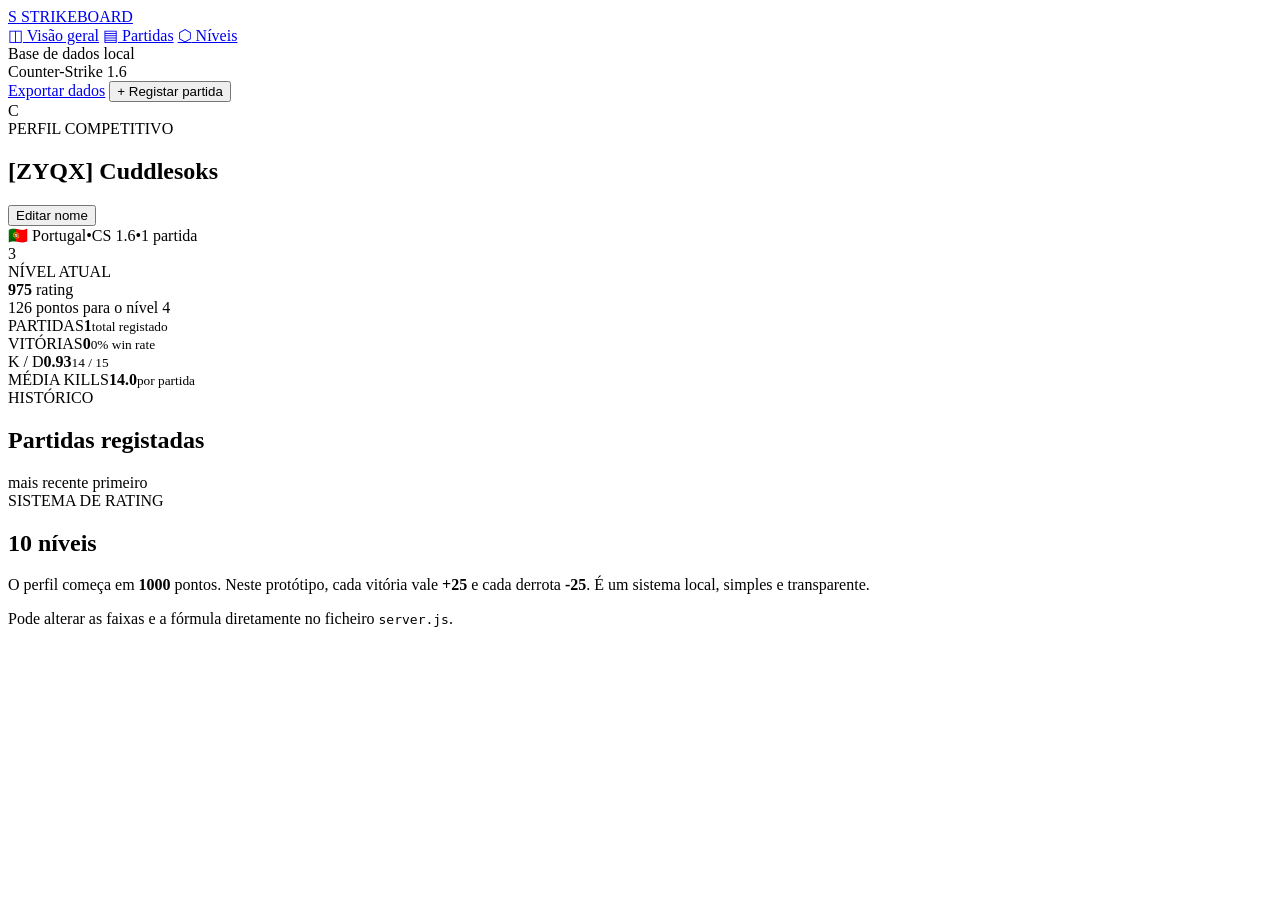
==== strikeboard-cs16/public/index.html @ e12be49d "24/08" ====
<!doctype html>
<html lang="pt-PT">
<head>
  <meta charset="utf-8" />
  <meta name="viewport" content="width=device-width, initial-scale=1" />
  <meta name="theme-color" content="#111214" />
  <title>STRIKEBOARD — CS 1.6</title>
  <link rel="stylesheet" href="/styles.css" />
</head>
<body>
  <div class="app-shell">
    <aside class="sidebar">
      <a class="brand" href="#top" aria-label="STRIKEBOARD">
        <span class="brand-mark">S</span>
        <span>STRIKEBOARD</span>
      </a>
      <nav class="nav">
        <a class="nav-item active" href="#overview"><span>◫</span> Visão geral</a>
        <a class="nav-item" href="#matches"><span>▤</span> Partidas</a>
        <a class="nav-item" href="#rating"><span>⬡</span> Níveis</a>
      </nav>
      <div class="sidebar-bottom">
        <span class="status-dot"></span>
        Base de dados local
      </div>
    </aside>

    <main class="main" id="top">
      <header class="topbar">
        <div class="game-pill"><span class="mini-dot"></span> Counter-Strike 1.6</div>
        <div class="top-actions">
          <a class="btn ghost" href="/api/export">Exportar dados</a>
          <button class="btn primary" id="openMatchModal">+ Registar partida</button>
        </div>
      </header>

      <section class="hero" id="overview">
        <div class="hero-grid"></div>
        <div class="profile-row">
          <div class="avatar" id="avatarInitial" aria-hidden="true">C</div>
          <div class="profile-copy">
            <div class="eyebrow">PERFIL COMPETITIVO</div>
            <div class="nickname-line"><h1 id="nickname">[ZYQX] Cuddlesoks</h1><button class="edit-name-btn" id="openProfileModal" type="button" title="Alterar nome">Editar nome</button></div>
            <div class="profile-meta"><span>🇵🇹 Portugal</span><span>•</span><span>CS 1.6</span><span>•</span><span id="matchCountMeta">1 partida</span></div>
          </div>
          <div class="rating-card compact" id="rating">
            <div class="level-badge"><span id="levelNumber">3</span></div>
            <div>
              <div class="muted small">NÍVEL ATUAL</div>
              <div class="rating-line"><strong id="ratingValue">975</strong> <span>rating</span></div>
              <div class="level-progress"><div id="levelProgressBar"></div></div>
              <div class="muted tiny" id="nextLevelText">126 pontos para o nível 4</div>
            </div>
          </div>
        </div>
      </section>

      <section class="stats-grid" aria-label="Estatísticas">
        <article class="stat-card"><span class="stat-label">PARTIDAS</span><strong id="statMatches">1</strong><small>total registado</small></article>
        <article class="stat-card"><span class="stat-label">VITÓRIAS</span><strong id="statWins">0</strong><small id="statWinRate">0% win rate</small></article>
        <article class="stat-card"><span class="stat-label">K / D</span><strong id="statKD">0.93</strong><small id="statKillsDeaths">14 / 15</small></article>
        <article class="stat-card"><span class="stat-label">MÉDIA KILLS</span><strong id="statAvgKills">14.0</strong><small>por partida</small></article>
      </section>

      <section class="content-grid">
        <div class="panel matches-panel" id="matches">
          <div class="panel-head">
            <div>
              <div class="eyebrow">HISTÓRICO</div>
              <h2>Partidas registadas</h2>
            </div>
            <span class="muted small">mais recente primeiro</span>
          </div>
          <div id="matchesList" class="matches-list"></div>
        </div>

        <aside class="panel rating-panel">
          <div class="eyebrow">SISTEMA DE RATING</div>
          <h2>10 níveis</h2>
          <p class="muted rating-explainer">O perfil começa em <strong>1000</strong> pontos. Neste protótipo, cada vitória vale <strong>+25</strong> e cada derrota <strong>-25</strong>. É um sistema local, simples e transparente.</p>
          <div id="levelsList" class="levels-list"></div>
          <div class="info-box">Pode alterar as faixas e a fórmula diretamente no ficheiro <code>server.js</code>.</div>
        </aside>
      </section>
    </main>
  </div>

  <dialog id="profileModal" class="modal small-modal">
    <form id="profileForm" class="modal-card">
      <div class="modal-head">
        <div><div class="eyebrow">PERFIL</div><h2>Alterar nome</h2></div>
        <button type="button" class="icon-btn" id="closeProfileModal" aria-label="Fechar">×</button>
      </div>
      <p class="muted profile-edit-help">Ao alterar o nome, ele também será atualizado em <strong>todas as partidas anteriores</strong>, incluindo os scoreboards guardados.</p>
      <label class="field full"><span>Nome / nickname</span><input id="profileNicknameInput" name="nickname" maxlength="48" required /></label>
      <div id="profileMessage" class="form-message" aria-live="polite"></div>
      <div class="modal-actions"><button type="button" class="btn ghost" id="cancelProfileEdit">Cancelar</button><button class="btn primary" type="submit">Guardar nome</button></div>
    </form>
  </dialog>

  <dialog id="matchModal" class="modal">
    <form id="matchForm" class="modal-card">
      <div class="modal-head">
        <div><div class="eyebrow">NOVA PARTIDA</div><h2>Registar resultado</h2></div>
        <button type="button" class="icon-btn" id="closeMatchModal" aria-label="Fechar">×</button>
      </div>
      <div class="form-grid">
        <label class="field full"><span>Mapa</span><input name="map" placeholder="de_dust2" required /></label>
        <label class="field"><span>Nosso score</span><input name="ourScore" type="number" min="0" required /></label>
        <label class="field"><span>Score adversário</span><input name="opponentScore" type="number" min="0" required /></label>
        <label class="field"><span>Kills</span><input name="kills" type="number" min="0" required /></label>
        <label class="field"><span>Deaths</span><input name="deaths" type="number" min="0" required /></label>
        <label class="field"><span>Assists (opcional)</span><input name="assists" type="number" min="0" /></label>
        <label class="field"><span>Lado</span><select name="side"><option>Terrorists</option><option>Counter-Terrorists</option><option>Mixed</option></select></label>
        <label class="field full"><span>Notas</span><textarea name="notes" rows="3" placeholder="Ex.: jogo equilibrado, overtime, etc."></textarea></label>
      </div>
      <div id="formMessage" class="form-message" aria-live="polite"></div>
      <div class="modal-actions"><button type="button" class="btn ghost" id="cancelMatch">Cancelar</button><button class="btn primary" type="submit">Guardar partida</button></div>
    </form>
  </dialog>

  <dialog id="detailsModal" class="modal wide">
    <div class="modal-card details-card">
      <div class="modal-head">
        <div><div class="eyebrow">DETALHES DA PARTIDA</div><h2 id="detailsTitle">de_tuscan</h2></div>
        <button type="button" class="icon-btn" id="closeDetailsModal" aria-label="Fechar">×</button>
      </div>
      <div id="detailsContent"></div>
    </div>
  </dialog>

  <script src="/app.js" defer></script>
</body>
</html>
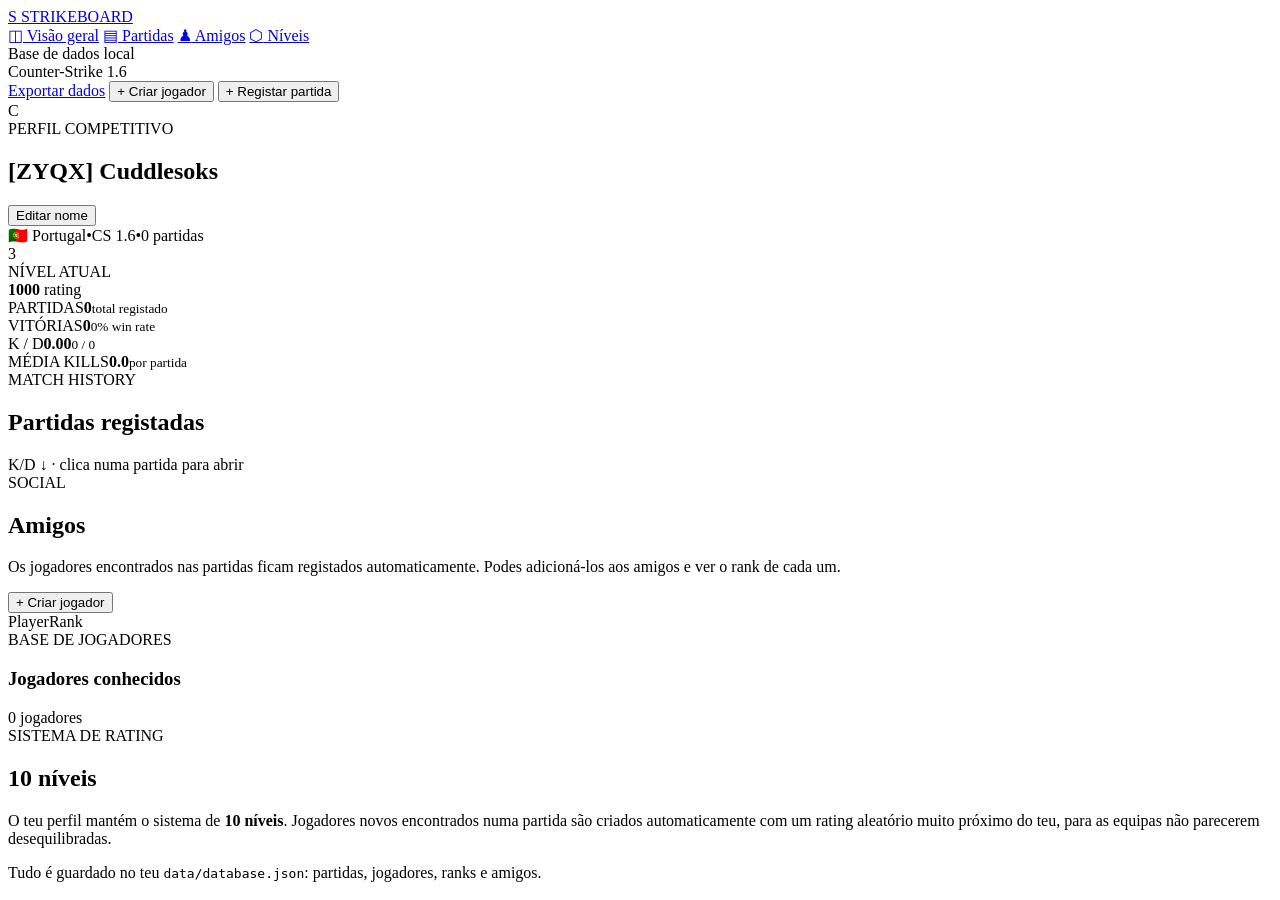
==== commit 008de89b: "27/08" ====
--- a/strikeboard-cs16/public/index.html
+++ b/strikeboard-cs16/public/index.html
@@ -17,6 +17,7 @@
       <nav class="nav">
         <a class="nav-item active" href="#overview"><span>◫</span> Visão geral</a>
         <a class="nav-item" href="#matches"><span>▤</span> Partidas</a>
+        <a class="nav-item" href="#friends"><span>♟</span> Amigos</a>
         <a class="nav-item" href="#rating"><span>⬡</span> Níveis</a>
       </nav>
       <div class="sidebar-bottom">
@@ -30,6 +31,7 @@
         <div class="game-pill"><span class="mini-dot"></span> Counter-Strike 1.6</div>
         <div class="top-actions">
           <a class="btn ghost" href="/api/export">Exportar dados</a>
+          <button class="btn ghost" id="openPlayerModal">+ Criar jogador</button>
           <button class="btn primary" id="openMatchModal">+ Registar partida</button>
         </div>
       </header>
@@ -40,46 +42,66 @@
           <div class="avatar" id="avatarInitial" aria-hidden="true">C</div>
           <div class="profile-copy">
             <div class="eyebrow">PERFIL COMPETITIVO</div>
-            <div class="nickname-line"><h1 id="nickname">[ZYQX] Cuddlesoks</h1><button class="edit-name-btn" id="openProfileModal" type="button" title="Alterar nome">Editar nome</button></div>
-            <div class="profile-meta"><span>🇵🇹 Portugal</span><span>•</span><span>CS 1.6</span><span>•</span><span id="matchCountMeta">1 partida</span></div>
+            <div class="nickname-line"><h1 id="nickname">[ZYQX] Cuddlesoks</h1><button class="edit-name-btn" id="openProfileModal" type="button">Editar nome</button></div>
+            <div class="profile-meta"><span>🇵🇹 Portugal</span><span>•</span><span>CS 1.6</span><span>•</span><span id="matchCountMeta">0 partidas</span></div>
           </div>
           <div class="rating-card compact" id="rating">
             <div class="level-badge"><span id="levelNumber">3</span></div>
             <div>
               <div class="muted small">NÍVEL ATUAL</div>
-              <div class="rating-line"><strong id="ratingValue">975</strong> <span>rating</span></div>
+              <div class="rating-line"><strong id="ratingValue">1000</strong> <span>rating</span></div>
               <div class="level-progress"><div id="levelProgressBar"></div></div>
-              <div class="muted tiny" id="nextLevelText">126 pontos para o nível 4</div>
+              <div class="muted tiny" id="nextLevelText"></div>
             </div>
           </div>
         </div>
       </section>
 
       <section class="stats-grid" aria-label="Estatísticas">
-        <article class="stat-card"><span class="stat-label">PARTIDAS</span><strong id="statMatches">1</strong><small>total registado</small></article>
+        <article class="stat-card"><span class="stat-label">PARTIDAS</span><strong id="statMatches">0</strong><small>total registado</small></article>
         <article class="stat-card"><span class="stat-label">VITÓRIAS</span><strong id="statWins">0</strong><small id="statWinRate">0% win rate</small></article>
-        <article class="stat-card"><span class="stat-label">K / D</span><strong id="statKD">0.93</strong><small id="statKillsDeaths">14 / 15</small></article>
-        <article class="stat-card"><span class="stat-label">MÉDIA KILLS</span><strong id="statAvgKills">14.0</strong><small>por partida</small></article>
-      </section>
-
-      <section class="content-grid">
-        <div class="panel matches-panel" id="matches">
+        <article class="stat-card"><span class="stat-label">K / D</span><strong id="statKD">0.00</strong><small id="statKillsDeaths">0 / 0</small></article>
+        <article class="stat-card"><span class="stat-label">MÉDIA KILLS</span><strong id="statAvgKills">0.0</strong><small>por partida</small></article>
+      </section>
+
+      <section class="panel matches-panel" id="matches">
+        <div class="panel-head">
+          <div>
+            <div class="eyebrow">MATCH HISTORY</div>
+            <h2>Partidas registadas</h2>
+          </div>
+          <span class="muted small">K/D ↓ · clica numa partida para abrir</span>
+        </div>
+        <div id="matchesList" class="matches-list"></div>
+      </section>
+
+      <section class="lower-grid">
+        <div class="panel friends-panel" id="friends">
           <div class="panel-head">
             <div>
-              <div class="eyebrow">HISTÓRICO</div>
-              <h2>Partidas registadas</h2>
+              <div class="eyebrow">SOCIAL</div>
+              <h2>Amigos</h2>
+              <p class="muted panel-copy">Os jogadores encontrados nas partidas ficam registados automaticamente. Podes adicioná-los aos amigos e ver o rank de cada um.</p>
             </div>
-            <span class="muted small">mais recente primeiro</span>
-          </div>
-          <div id="matchesList" class="matches-list"></div>
+            <button class="btn ghost" id="openPlayerModalFriends">+ Criar jogador</button>
+          </div>
+
+          <div class="rank-table-head"><span>Player</span><span>Rank</span><span></span></div>
+          <div id="friendsList" class="player-rank-list"></div>
+
+          <div class="known-head">
+            <div><div class="eyebrow">BASE DE JOGADORES</div><h3>Jogadores conhecidos</h3></div>
+            <span class="muted small" id="knownPlayersCount">0 jogadores</span>
+          </div>
+          <div id="playersList" class="known-players-list"></div>
         </div>
 
         <aside class="panel rating-panel">
           <div class="eyebrow">SISTEMA DE RATING</div>
           <h2>10 níveis</h2>
-          <p class="muted rating-explainer">O perfil começa em <strong>1000</strong> pontos. Neste protótipo, cada vitória vale <strong>+25</strong> e cada derrota <strong>-25</strong>. É um sistema local, simples e transparente.</p>
+          <p class="muted rating-explainer">O teu perfil mantém o sistema de <strong>10 níveis</strong>. Jogadores novos encontrados numa partida são criados automaticamente com um rating aleatório muito próximo do teu, para as equipas não parecerem desequilibradas.</p>
           <div id="levelsList" class="levels-list"></div>
-          <div class="info-box">Pode alterar as faixas e a fórmula diretamente no ficheiro <code>server.js</code>.</div>
+          <div class="info-box">Tudo é guardado no teu <code>data/database.json</code>: partidas, jogadores, ranks e amigos.</div>
         </aside>
       </section>
     </main>
@@ -91,29 +113,80 @@
         <div><div class="eyebrow">PERFIL</div><h2>Alterar nome</h2></div>
         <button type="button" class="icon-btn" id="closeProfileModal" aria-label="Fechar">×</button>
       </div>
-      <p class="muted profile-edit-help">Ao alterar o nome, ele também será atualizado em <strong>todas as partidas anteriores</strong>, incluindo os scoreboards guardados.</p>
+      <p class="muted profile-edit-help">Ao alterar o nome, ele também é atualizado nas partidas e scoreboards anteriores.</p>
       <label class="field full"><span>Nome / nickname</span><input id="profileNicknameInput" name="nickname" maxlength="48" required /></label>
       <div id="profileMessage" class="form-message" aria-live="polite"></div>
       <div class="modal-actions"><button type="button" class="btn ghost" id="cancelProfileEdit">Cancelar</button><button class="btn primary" type="submit">Guardar nome</button></div>
     </form>
   </dialog>
 
-  <dialog id="matchModal" class="modal">
+  <dialog id="playerModal" class="modal small-modal">
+    <form id="playerForm" class="modal-card">
+      <div class="modal-head">
+        <div><div class="eyebrow">JOGADOR</div><h2 id="playerModalTitle">Criar jogador</h2></div>
+        <button type="button" class="icon-btn" id="closePlayerModal" aria-label="Fechar">×</button>
+      </div>
+      <input type="hidden" id="playerIdInput" />
+      <div class="form-grid">
+        <label class="field full"><span>Username</span><input id="playerUsernameInput" maxlength="48" placeholder="Ex.: shr1mpyy" required /></label>
+        <label class="field full"><span>Rating</span><input id="playerRatingInput" type="number" min="0" max="9999" step="1" placeholder="1000" required /></label>
+        <div class="rank-preview full"><span class="level-ring" id="playerLevelPreview">3</span><div><b id="playerRatingPreview">1000</b><span>rating · nível calculado automaticamente</span></div></div>
+        <label class="friend-check full"><input id="playerFriendInput" type="checkbox" /><span>Adicionar aos meus amigos</span></label>
+      </div>
+      <div id="playerMessage" class="form-message" aria-live="polite"></div>
+      <div class="modal-actions"><button type="button" class="btn ghost" id="cancelPlayerEdit">Cancelar</button><button class="btn primary" type="submit" id="savePlayerButton">Criar jogador</button></div>
+    </form>
+  </dialog>
+
+  <dialog id="matchModal" class="modal match-entry-modal">
     <form id="matchForm" class="modal-card">
       <div class="modal-head">
-        <div><div class="eyebrow">NOVA PARTIDA</div><h2>Registar resultado</h2></div>
+        <div>
+          <div class="eyebrow">NOVA PARTIDA</div>
+          <h2>Registar os 10 jogadores</h2>
+          <p class="muted modal-subtitle">Se um username já existir, a partida fica ligada à conta existente. Se não existir, o STRIKEBOARD cria a conta automaticamente com um rank próximo do teu.</p>
+        </div>
         <button type="button" class="icon-btn" id="closeMatchModal" aria-label="Fechar">×</button>
       </div>
-      <div class="form-grid">
-        <label class="field full"><span>Mapa</span><input name="map" placeholder="de_dust2" required /></label>
-        <label class="field"><span>Nosso score</span><input name="ourScore" type="number" min="0" required /></label>
-        <label class="field"><span>Score adversário</span><input name="opponentScore" type="number" min="0" required /></label>
-        <label class="field"><span>Kills</span><input name="kills" type="number" min="0" required /></label>
-        <label class="field"><span>Deaths</span><input name="deaths" type="number" min="0" required /></label>
-        <label class="field"><span>Assists (opcional)</span><input name="assists" type="number" min="0" /></label>
-        <label class="field"><span>Lado</span><select name="side"><option>Terrorists</option><option>Counter-Terrorists</option><option>Mixed</option></select></label>
-        <label class="field full"><span>Notas</span><textarea name="notes" rows="3" placeholder="Ex.: jogo equilibrado, overtime, etc."></textarea></label>
-      </div>
+
+      <div class="match-basics">
+        <label class="field map-field">
+          <span>Mapa</span>
+          <select name="map" id="mapSelect" required>
+            <option value="" selected disabled>Escolher mapa…</option>
+            <option value="de_dust2">de_dust2 ⭐</option>
+            <option value="de_inferno">de_inferno ⭐</option>
+            <option value="de_nuke">de_nuke ⭐</option>
+            <option value="de_train">de_train ⭐</option>
+            <option value="de_tuscan">de_tuscan ⭐</option>
+            <option value="de_mirage">de_mirage ⭐</option>
+          </select>
+        </label>
+        <label class="field score-field"><span>Tua equipa</span><input name="ourScore" type="number" min="0" max="99" placeholder="13" required /></label>
+        <div class="score-dash">—</div>
+        <label class="field score-field"><span>Adversário</span><input name="opponentScore" type="number" min="0" max="99" placeholder="8" required /></label>
+      </div>
+
+      <div class="team-names-grid">
+        <label class="field"><span>Nome da tua equipa</span><input name="ourTeamName" id="ourTeamName" maxlength="40" value="ZYQX" required /></label>
+        <label class="field"><span>Nome da equipa adversária</span><input name="opponentTeamName" id="opponentTeamName" maxlength="40" value="ENEMY" required /></label>
+      </div>
+
+      <div class="team-entry-grid">
+        <section class="team-entry-card our-team-card">
+          <div class="team-entry-head"><div><span class="team-kicker">A TUA EQUIPA</span><h3 id="ourTeamPreview">ZYQX</h3></div><span class="team-count">5 jogadores</span></div>
+          <div class="player-table-head our-player-grid"><span>EU</span><span>JOGADOR</span><span>KILLS</span><span>DEATHS</span></div>
+          <div id="ourPlayersRows" class="player-rows"></div>
+        </section>
+
+        <section class="team-entry-card enemy-team-card">
+          <div class="team-entry-head"><div><span class="team-kicker">ADVERSÁRIOS</span><h3 id="opponentTeamPreview">ENEMY</h3></div><span class="team-count">5 jogadores</span></div>
+          <div class="player-table-head enemy-player-grid"><span>JOGADOR</span><span>KILLS</span><span>DEATHS</span></div>
+          <div id="enemyPlayersRows" class="player-rows"></div>
+        </section>
+      </div>
+
+      <label class="field full notes-field"><span>Notas (opcional)</span><textarea name="notes" rows="2" maxlength="500"></textarea></label>
       <div id="formMessage" class="form-message" aria-live="polite"></div>
       <div class="modal-actions"><button type="button" class="btn ghost" id="cancelMatch">Cancelar</button><button class="btn primary" type="submit">Guardar partida</button></div>
     </form>
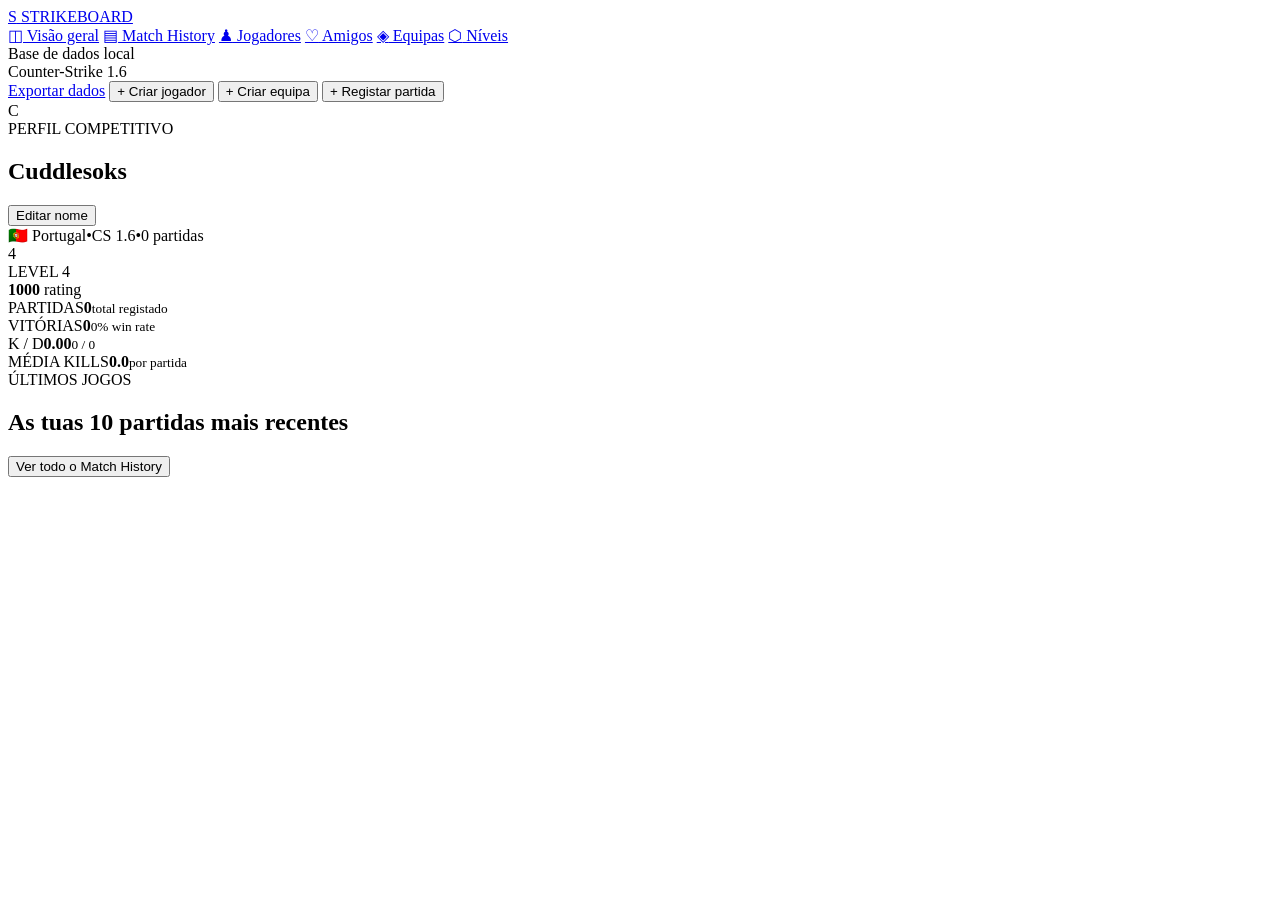
==== commit ed922813: "29/08" ====
--- a/strikeboard-cs16/public/index.html
+++ b/strikeboard-cs16/public/index.html
@@ -14,11 +14,13 @@
         <span class="brand-mark">S</span>
         <span>STRIKEBOARD</span>
       </a>
-      <nav class="nav">
-        <a class="nav-item active" href="#overview"><span>◫</span> Visão geral</a>
-        <a class="nav-item" href="#matches"><span>▤</span> Partidas</a>
-        <a class="nav-item" href="#friends"><span>♟</span> Amigos</a>
-        <a class="nav-item" href="#rating"><span>⬡</span> Níveis</a>
+      <nav class="nav" aria-label="Navegação principal">
+        <a class="nav-item active" href="#overview" data-view="overview"><span>◫</span> Visão geral</a>
+        <a class="nav-item" href="#matches" data-view="matches"><span>▤</span> Match History</a>
+        <a class="nav-item" href="#players" data-view="players"><span>♟</span> Jogadores</a>
+        <a class="nav-item" href="#friends" data-view="friends"><span>♡</span> Amigos</a>
+        <a class="nav-item" href="#teams" data-view="teams"><span>◈</span> Equipas</a>
+        <a class="nav-item" href="#rating" data-view="rating"><span>⬡</span> Níveis</a>
       </nav>
       <div class="sidebar-bottom">
         <span class="status-dot"></span>
@@ -32,23 +34,24 @@
         <div class="top-actions">
           <a class="btn ghost" href="/api/export">Exportar dados</a>
           <button class="btn ghost" id="openPlayerModal">+ Criar jogador</button>
+          <button class="btn ghost" id="openTeamModal">+ Criar equipa</button>
           <button class="btn primary" id="openMatchModal">+ Registar partida</button>
         </div>
       </header>
 
-      <section class="hero" id="overview">
+      <section class="hero view-section" id="overview" data-view-section="overview">
         <div class="hero-grid"></div>
         <div class="profile-row">
-          <div class="avatar" id="avatarInitial" aria-hidden="true">C</div>
+          <div class="avatar" id="avatarInitial" aria-label="Foto do perfil">C</div>
           <div class="profile-copy">
             <div class="eyebrow">PERFIL COMPETITIVO</div>
-            <div class="nickname-line"><h1 id="nickname">[ZYQX] Cuddlesoks</h1><button class="edit-name-btn" id="openProfileModal" type="button">Editar nome</button></div>
+            <div class="nickname-line"><h1 id="nickname">Cuddlesoks</h1><button class="edit-name-btn" id="openProfileModal" type="button">Editar nome</button></div>
             <div class="profile-meta"><span>🇵🇹 Portugal</span><span>•</span><span>CS 1.6</span><span>•</span><span id="matchCountMeta">0 partidas</span></div>
           </div>
-          <div class="rating-card compact" id="rating">
-            <div class="level-badge"><span id="levelNumber">3</span></div>
+          <div class="rating-card compact" id="profileRatingCard">
+            <div class="level-badge level-ring profile-rank-badge level-4" id="profileRankBadge"><span id="levelNumber">4</span></div>
             <div>
-              <div class="muted small">NÍVEL ATUAL</div>
+              <div class="muted small" id="currentRankName">LEVEL 4</div>
               <div class="rating-line"><strong id="ratingValue">1000</strong> <span>rating</span></div>
               <div class="level-progress"><div id="levelProgressBar"></div></div>
               <div class="muted tiny" id="nextLevelText"></div>
@@ -57,52 +60,80 @@
         </div>
       </section>
 
-      <section class="stats-grid" aria-label="Estatísticas">
+      <section class="stats-grid view-section" data-view-section="overview" aria-label="Estatísticas">
         <article class="stat-card"><span class="stat-label">PARTIDAS</span><strong id="statMatches">0</strong><small>total registado</small></article>
         <article class="stat-card"><span class="stat-label">VITÓRIAS</span><strong id="statWins">0</strong><small id="statWinRate">0% win rate</small></article>
         <article class="stat-card"><span class="stat-label">K / D</span><strong id="statKD">0.00</strong><small id="statKillsDeaths">0 / 0</small></article>
         <article class="stat-card"><span class="stat-label">MÉDIA KILLS</span><strong id="statAvgKills">0.0</strong><small>por partida</small></article>
       </section>
 
-      <section class="panel matches-panel" id="matches">
+      <section class="panel matches-panel overview-recent-panel view-section" data-view-section="overview" aria-label="Últimos jogos">
+        <div class="panel-head">
+          <div>
+            <div class="eyebrow">ÚLTIMOS JOGOS</div>
+            <h2>As tuas 10 partidas mais recentes</h2>
+          </div>
+          <button class="btn ghost" type="button" id="openFullMatchHistory">Ver todo o Match History</button>
+        </div>
+        <div id="recentMatchesList" class="matches-list"></div>
+      </section>
+
+      <section class="panel matches-panel view-section view-page" id="matches" data-view-section="matches" hidden>
         <div class="panel-head">
           <div>
             <div class="eyebrow">MATCH HISTORY</div>
-            <h2>Partidas registadas</h2>
+            <h2>Todas as partidas registadas</h2>
           </div>
           <span class="muted small">K/D ↓ · clica numa partida para abrir</span>
         </div>
         <div id="matchesList" class="matches-list"></div>
       </section>
 
-      <section class="lower-grid">
-        <div class="panel friends-panel" id="friends">
-          <div class="panel-head">
-            <div>
-              <div class="eyebrow">SOCIAL</div>
-              <h2>Amigos</h2>
-              <p class="muted panel-copy">Os jogadores encontrados nas partidas ficam registados automaticamente. Podes adicioná-los aos amigos e ver o rank de cada um.</p>
-            </div>
-            <button class="btn ghost" id="openPlayerModalFriends">+ Criar jogador</button>
-          </div>
-
-          <div class="rank-table-head"><span>Player</span><span>Rank</span><span></span></div>
-          <div id="friendsList" class="player-rank-list"></div>
-
-          <div class="known-head">
-            <div><div class="eyebrow">BASE DE JOGADORES</div><h3>Jogadores conhecidos</h3></div>
-            <span class="muted small" id="knownPlayersCount">0 jogadores</span>
-          </div>
-          <div id="playersList" class="known-players-list"></div>
-        </div>
-
-        <aside class="panel rating-panel">
-          <div class="eyebrow">SISTEMA DE RATING</div>
-          <h2>10 níveis</h2>
-          <p class="muted rating-explainer">O teu perfil mantém o sistema de <strong>10 níveis</strong>. Jogadores novos encontrados numa partida são criados automaticamente com um rating aleatório muito próximo do teu, para as equipas não parecerem desequilibradas.</p>
-          <div id="levelsList" class="levels-list"></div>
-          <div class="info-box">Tudo é guardado no teu <code>data/database.json</code>: partidas, jogadores, ranks e amigos.</div>
-        </aside>
+      <section class="panel matches-panel view-section view-page" id="players" data-view-section="players" hidden>
+        <div class="panel-head">
+          <div>
+            <div class="eyebrow">BASE DE JOGADORES</div>
+            <h2>Jogadores registados</h2>
+            <p class="muted panel-copy">Todos os jogadores da base de dados aparecem aqui. Um jogador só pode ser eliminado se nunca tiver participado numa partida registada.</p>
+          </div>
+          <button class="btn ghost" id="openPlayerModalPlayers">+ Criar jogador</button>
+        </div>
+        <div class="known-head directory-head"><span class="muted small" id="knownPlayersCount">0 jogadores</span></div>
+        <div id="playersList" class="known-players-list"></div>
+      </section>
+
+      <section class="panel matches-panel view-section view-page" id="friends" data-view-section="friends" hidden>
+        <div class="panel-head">
+          <div>
+            <div class="eyebrow">SOCIAL</div>
+            <h2>Amigos</h2>
+            <p class="muted panel-copy">A tua lista de amigos fica separada da base geral de jogadores para manter a página principal limpa.</p>
+          </div>
+          <button class="btn ghost" id="openPlayerModalFriends">+ Criar jogador</button>
+        </div>
+        <div class="rank-table-head"><span>Player</span><span>Rank</span><span></span></div>
+        <div id="friendsList" class="player-rank-list"></div>
+      </section>
+
+      <section class="panel teams-panel matches-panel view-section view-page" id="teams" data-view-section="teams" hidden>
+        <div class="panel-head">
+          <div>
+            <div class="eyebrow">EQUIPAS</div>
+            <h2>Equipas registadas</h2>
+            <p class="muted panel-copy">Associa jogadores livres a uma equipa. Jogadores que já pertencem a outra equipa não aparecem como disponíveis.</p>
+          </div>
+          <button class="btn ghost" id="openTeamModalSection">+ Criar equipa</button>
+        </div>
+        <div id="teamsList" class="teams-list"></div>
+      </section>
+
+      <section class="panel rating-panel matches-panel view-section view-page" id="rating" data-view-section="rating" hidden>
+        <div class="panel-head">
+          <div><div class="eyebrow">SISTEMA DE RATING</div><h2>10 níveis + 4 ranks de elite</h2></div>
+        </div>
+        <p class="muted rating-explainer">O teu perfil começa nos <strong>1000 Elo (Level 4)</strong>. Depois do Level 10 entram os ranks de elite: <strong>Sapphire, Emerald, Ruby e Diamond</strong>. Nas partidas só podes selecionar jogadores que já estejam registados na base de dados.</p>
+        <div id="levelsList" class="levels-list"></div>
+        <div class="info-box">Os dados ficam no teu <code>data/database.json</code>. As fotos recortadas ficam em <code>public/uploads</code> e a base de dados guarda a ligação a cada jogador/equipa.</div>
       </section>
     </main>
   </div>
@@ -113,8 +144,18 @@
         <div><div class="eyebrow">PERFIL</div><h2>Alterar nome</h2></div>
         <button type="button" class="icon-btn" id="closeProfileModal" aria-label="Fechar">×</button>
       </div>
-      <p class="muted profile-edit-help">Ao alterar o nome, ele também é atualizado nas partidas e scoreboards anteriores.</p>
-      <label class="field full"><span>Nome / nickname</span><input id="profileNicknameInput" name="nickname" maxlength="48" required /></label>
+      <p class="muted profile-edit-help">Se pertenceres a uma equipa, o prefixo <strong id="profileTeamPrefixHint"></strong> é aplicado automaticamente e não pode ser removido ao editar o nome.</p>
+      <div class="photo-editor-row">
+        <div class="photo-preview profile-photo-preview" id="profilePhotoPreview">C</div>
+        <div class="photo-actions">
+          <button type="button" class="btn ghost small-btn" id="chooseProfilePhoto">Escolher foto</button>
+          <button type="button" class="mini-btn danger" id="removeProfilePhoto">Remover foto</button>
+          <input type="file" id="profilePhotoInput" accept="image/png,image/jpeg,image/webp" hidden />
+          <input type="hidden" id="profileAvatarData" />
+          <input type="hidden" id="profileRemoveAvatar" value="false" />
+        </div>
+      </div>
+      <label class="field full"><span>Nome / nickname (sem prefixo)</span><input id="profileNicknameInput" name="nickname" maxlength="48" required /></label>
       <div id="profileMessage" class="form-message" aria-live="polite"></div>
       <div class="modal-actions"><button type="button" class="btn ghost" id="cancelProfileEdit">Cancelar</button><button class="btn primary" type="submit">Guardar nome</button></div>
     </form>
@@ -127,14 +168,26 @@
         <button type="button" class="icon-btn" id="closePlayerModal" aria-label="Fechar">×</button>
       </div>
       <input type="hidden" id="playerIdInput" />
+      <input type="hidden" id="playerAvatarData" />
+      <input type="hidden" id="playerRemoveAvatar" value="false" />
+      <div class="photo-editor-row player-photo-row">
+        <div class="photo-preview" id="playerPhotoPreview">?</div>
+        <div class="photo-actions">
+          <button type="button" class="btn ghost small-btn" id="choosePlayerPhoto">Escolher foto</button>
+          <button type="button" class="mini-btn danger" id="removePlayerPhoto">Remover foto</button>
+          <span class="muted tiny">Ajusta a posição e o zoom antes de confirmar.</span>
+          <input type="file" id="playerPhotoInput" accept="image/png,image/jpeg,image/webp" hidden />
+        </div>
+      </div>
       <div class="form-grid">
         <label class="field full"><span>Username</span><input id="playerUsernameInput" maxlength="48" placeholder="Ex.: shr1mpyy" required /></label>
-        <label class="field full"><span>Rating</span><input id="playerRatingInput" type="number" min="0" max="9999" step="1" placeholder="1000" required /></label>
-        <div class="rank-preview full"><span class="level-ring" id="playerLevelPreview">3</span><div><b id="playerRatingPreview">1000</b><span>rating · nível calculado automaticamente</span></div></div>
+        <label class="field full"><span>Rating</span><input id="playerRatingInput" type="number" min="100" step="1" placeholder="1000" required /></label>
+        <label class="field full"><span>Equipa</span><select id="playerTeamInput"><option value="">Sem equipa</option></select><small class="field-help" id="playerTeamHelp">Podes associar o jogador diretamente a uma equipa existente.</small></label>
+        <div class="rank-preview full"><span class="level-ring" id="playerLevelPreview">4</span><div><b id="playerRatingPreview">1000</b><span id="playerRankNamePreview">Level 4 · calculado automaticamente</span></div></div>
         <label class="friend-check full"><input id="playerFriendInput" type="checkbox" /><span>Adicionar aos meus amigos</span></label>
       </div>
       <div id="playerMessage" class="form-message" aria-live="polite"></div>
-      <div class="modal-actions"><button type="button" class="btn ghost" id="cancelPlayerEdit">Cancelar</button><button class="btn primary" type="submit" id="savePlayerButton">Criar jogador</button></div>
+      <div class="modal-actions split-actions"><button type="button" class="btn ghost danger-outline" id="deletePlayerButton" hidden>Eliminar jogador</button><span class="modal-actions-spacer"></span><button type="button" class="btn ghost" id="cancelPlayerEdit">Cancelar</button><button class="btn primary" type="submit" id="savePlayerButton">Criar jogador</button></div>
     </form>
   </dialog>
 
@@ -144,7 +197,7 @@
         <div>
           <div class="eyebrow">NOVA PARTIDA</div>
           <h2>Registar os 10 jogadores</h2>
-          <p class="muted modal-subtitle">Se um username já existir, a partida fica ligada à conta existente. Se não existir, o STRIKEBOARD cria a conta automaticamente com um rank próximo do teu.</p>
+          <p class="muted modal-subtitle">Só podes selecionar jogadores já existentes na base de dados. Escreve o nome e escolhe uma das sugestões para confirmar cada jogador.</p>
         </div>
         <button type="button" class="icon-btn" id="closeMatchModal" aria-label="Fechar">×</button>
       </div>
@@ -167,20 +220,20 @@
         <label class="field score-field"><span>Adversário</span><input name="opponentScore" type="number" min="0" max="99" placeholder="8" required /></label>
       </div>
 
-      <div class="team-names-grid">
-        <label class="field"><span>Nome da tua equipa</span><input name="ourTeamName" id="ourTeamName" maxlength="40" value="ZYQX" required /></label>
-        <label class="field"><span>Nome da equipa adversária</span><input name="opponentTeamName" id="opponentTeamName" maxlength="40" value="ENEMY" required /></label>
+      <div class="auto-team-info">
+        <div><span class="team-kicker">NOME AUTOMÁTICO</span><b id="ourAutoTeamName">Será determinado pelos 5 jogadores</b></div>
+        <div><span class="team-kicker">NOME AUTOMÁTICO</span><b id="opponentAutoTeamName">Será determinado pelos 5 jogadores</b></div>
       </div>
 
       <div class="team-entry-grid">
         <section class="team-entry-card our-team-card">
-          <div class="team-entry-head"><div><span class="team-kicker">A TUA EQUIPA</span><h3 id="ourTeamPreview">ZYQX</h3></div><span class="team-count">5 jogadores</span></div>
+          <div class="team-entry-head"><div><span class="team-kicker">A TUA EQUIPA</span><h3 id="ourTeamPreview">Equipa automática</h3></div><span class="team-count">5 jogadores</span></div>
           <div class="player-table-head our-player-grid"><span>EU</span><span>JOGADOR</span><span>KILLS</span><span>DEATHS</span></div>
           <div id="ourPlayersRows" class="player-rows"></div>
         </section>
 
         <section class="team-entry-card enemy-team-card">
-          <div class="team-entry-head"><div><span class="team-kicker">ADVERSÁRIOS</span><h3 id="opponentTeamPreview">ENEMY</h3></div><span class="team-count">5 jogadores</span></div>
+          <div class="team-entry-head"><div><span class="team-kicker">ADVERSÁRIOS</span><h3 id="opponentTeamPreview">Equipa automática</h3></div><span class="team-count">5 jogadores</span></div>
           <div class="player-table-head enemy-player-grid"><span>JOGADOR</span><span>KILLS</span><span>DEATHS</span></div>
           <div id="enemyPlayersRows" class="player-rows"></div>
         </section>
@@ -192,6 +245,62 @@
     </form>
   </dialog>
 
+  <dialog id="teamModal" class="modal team-modal">
+    <form id="teamForm" class="modal-card">
+      <div class="modal-head">
+        <div><div class="eyebrow">EQUIPA</div><h2 id="teamModalTitle">Criar equipa</h2></div>
+        <button type="button" class="icon-btn" id="closeTeamModal" aria-label="Fechar">×</button>
+      </div>
+      <input type="hidden" id="teamIdInput" />
+      <input type="hidden" id="teamLogoData" />
+      <input type="hidden" id="teamRemoveLogo" value="false" />
+      <input type="hidden" id="teamRankInput" value="0" />
+      <div class="photo-editor-row">
+        <div class="photo-preview team-photo-preview" id="teamPhotoPreview">T</div>
+        <div class="photo-actions">
+          <button type="button" class="btn ghost small-btn" id="chooseTeamPhoto">Escolher logo/foto</button>
+          <button type="button" class="mini-btn danger" id="removeTeamPhoto">Remover foto</button>
+          <span class="muted tiny">A foto é recortada num círculo e pode ser reposicionada.</span>
+          <input type="file" id="teamPhotoInput" accept="image/png,image/jpeg,image/webp" hidden />
+        </div>
+      </div>
+      <div class="form-grid">
+        <label class="field"><span>Nome da equipa</span><input id="teamNameInput" maxlength="40" placeholder="Zyqen X" required /></label>
+        <label class="field"><span>Sigla</span><input id="teamTagInput" maxlength="8" placeholder="ZYQX" required /></label>
+        <div class="field full">
+          <span>Rank competitivo da equipa</span>
+          <div id="teamRankPicker" class="team-rank-picker" aria-label="Rank competitivo da equipa"></div>
+          <small class="muted tiny">Ranks disponíveis: None + os 18 ranks competitivos, de Silver I até The Global Elite.</small>
+        </div>
+        <div class="field full">
+          <span>Jogadores da equipa</span>
+          <div id="teamMembersList" class="team-members-picker"></div>
+        </div>
+      </div>
+      <div id="teamMessage" class="form-message" aria-live="polite"></div>
+      <div class="modal-actions">
+        <button type="button" class="btn ghost" id="deleteTeamButton" hidden>Eliminar equipa</button>
+        <button type="button" class="btn ghost" id="cancelTeamEdit">Cancelar</button>
+        <button class="btn primary" type="submit" id="saveTeamButton">Criar equipa</button>
+      </div>
+    </form>
+  </dialog>
+
+  <dialog id="cropModal" class="modal crop-modal">
+    <div class="modal-card">
+      <div class="modal-head">
+        <div><div class="eyebrow">AJUSTAR FOTO</div><h2>Posicionar imagem</h2></div>
+        <button type="button" class="icon-btn" id="closeCropModal" aria-label="Fechar">×</button>
+      </div>
+      <p class="muted crop-help">Arrasta a imagem dentro do círculo e usa o zoom até ficar como queres.</p>
+      <div class="crop-stage-wrap">
+        <canvas id="cropCanvas" width="320" height="320" class="crop-canvas"></canvas>
+      </div>
+      <label class="zoom-control"><span>Zoom</span><input type="range" id="cropZoom" min="1" max="3" step="0.01" value="1" /></label>
+      <div class="modal-actions"><button type="button" class="btn ghost" id="cancelCrop">Cancelar</button><button type="button" class="btn primary" id="confirmCrop">Usar esta posição</button></div>
+    </div>
+  </dialog>
+
   <dialog id="detailsModal" class="modal wide">
     <div class="modal-card details-card">
       <div class="modal-head">
